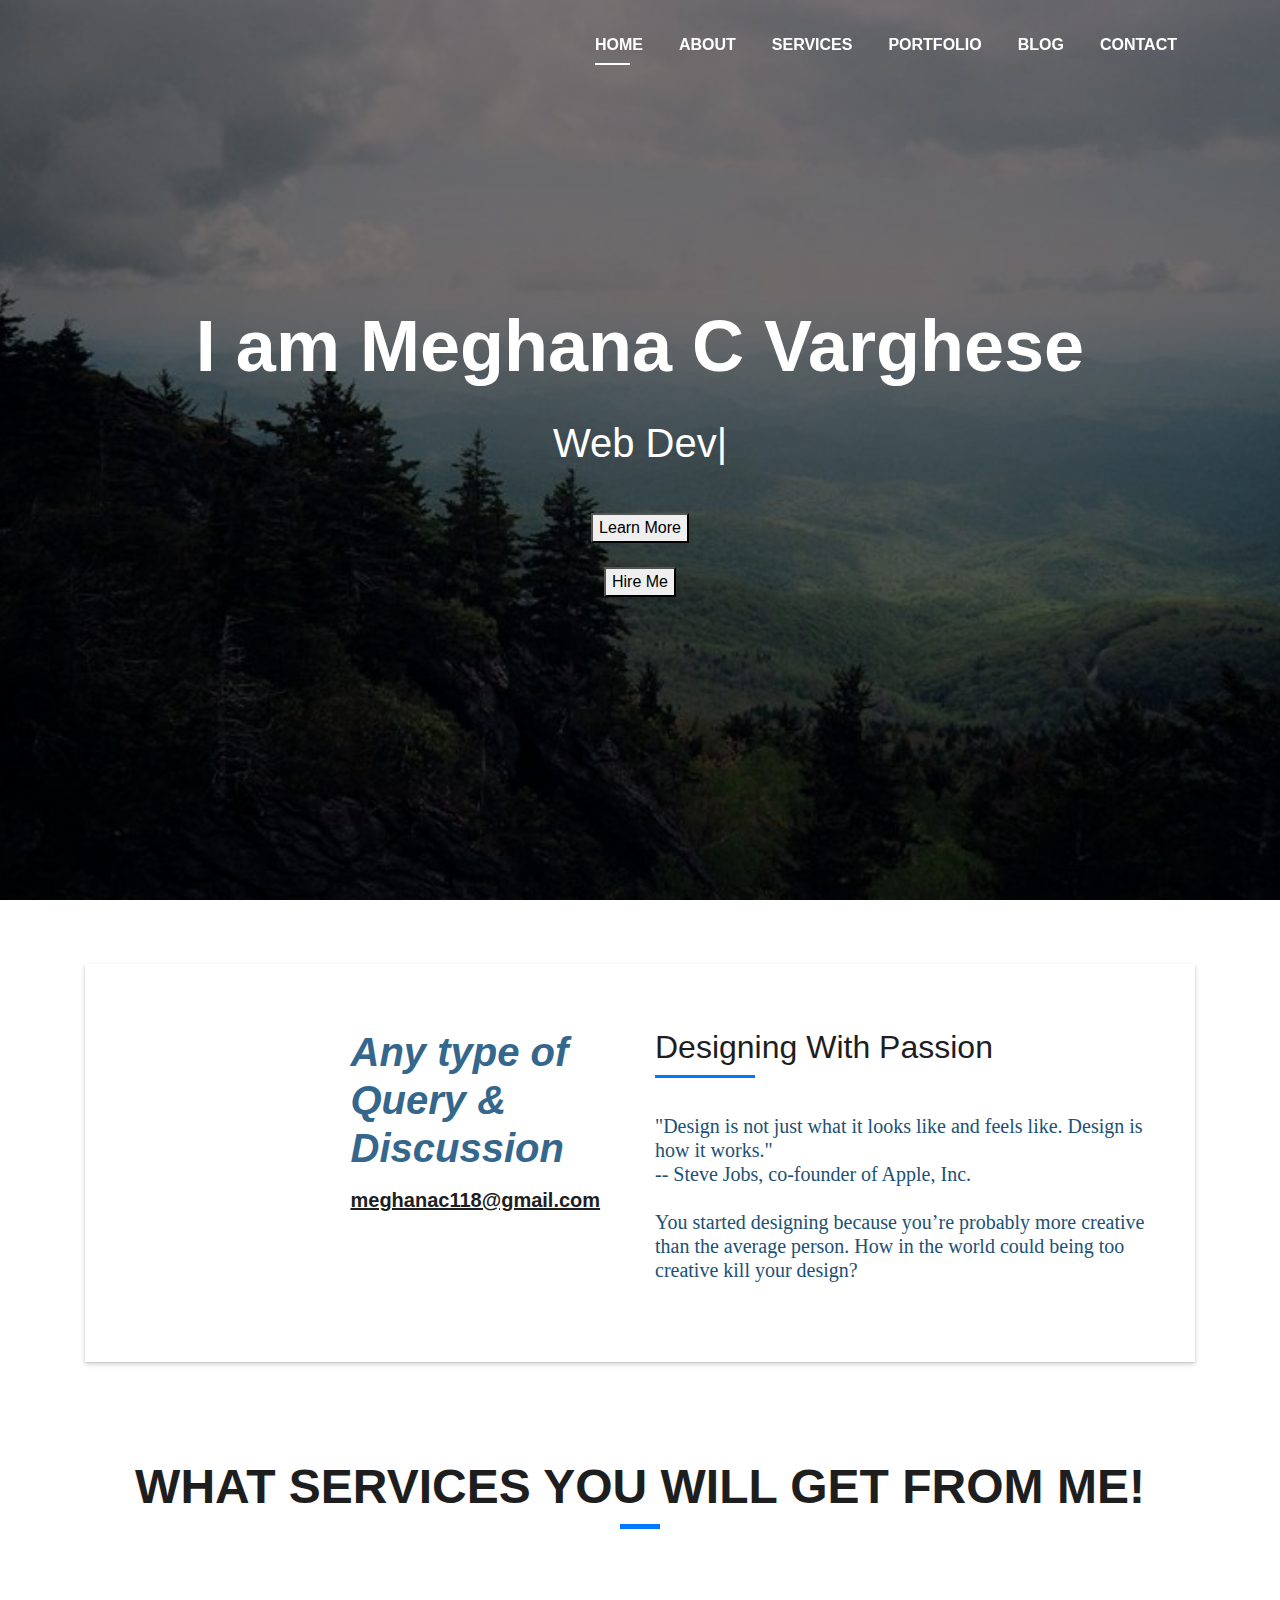
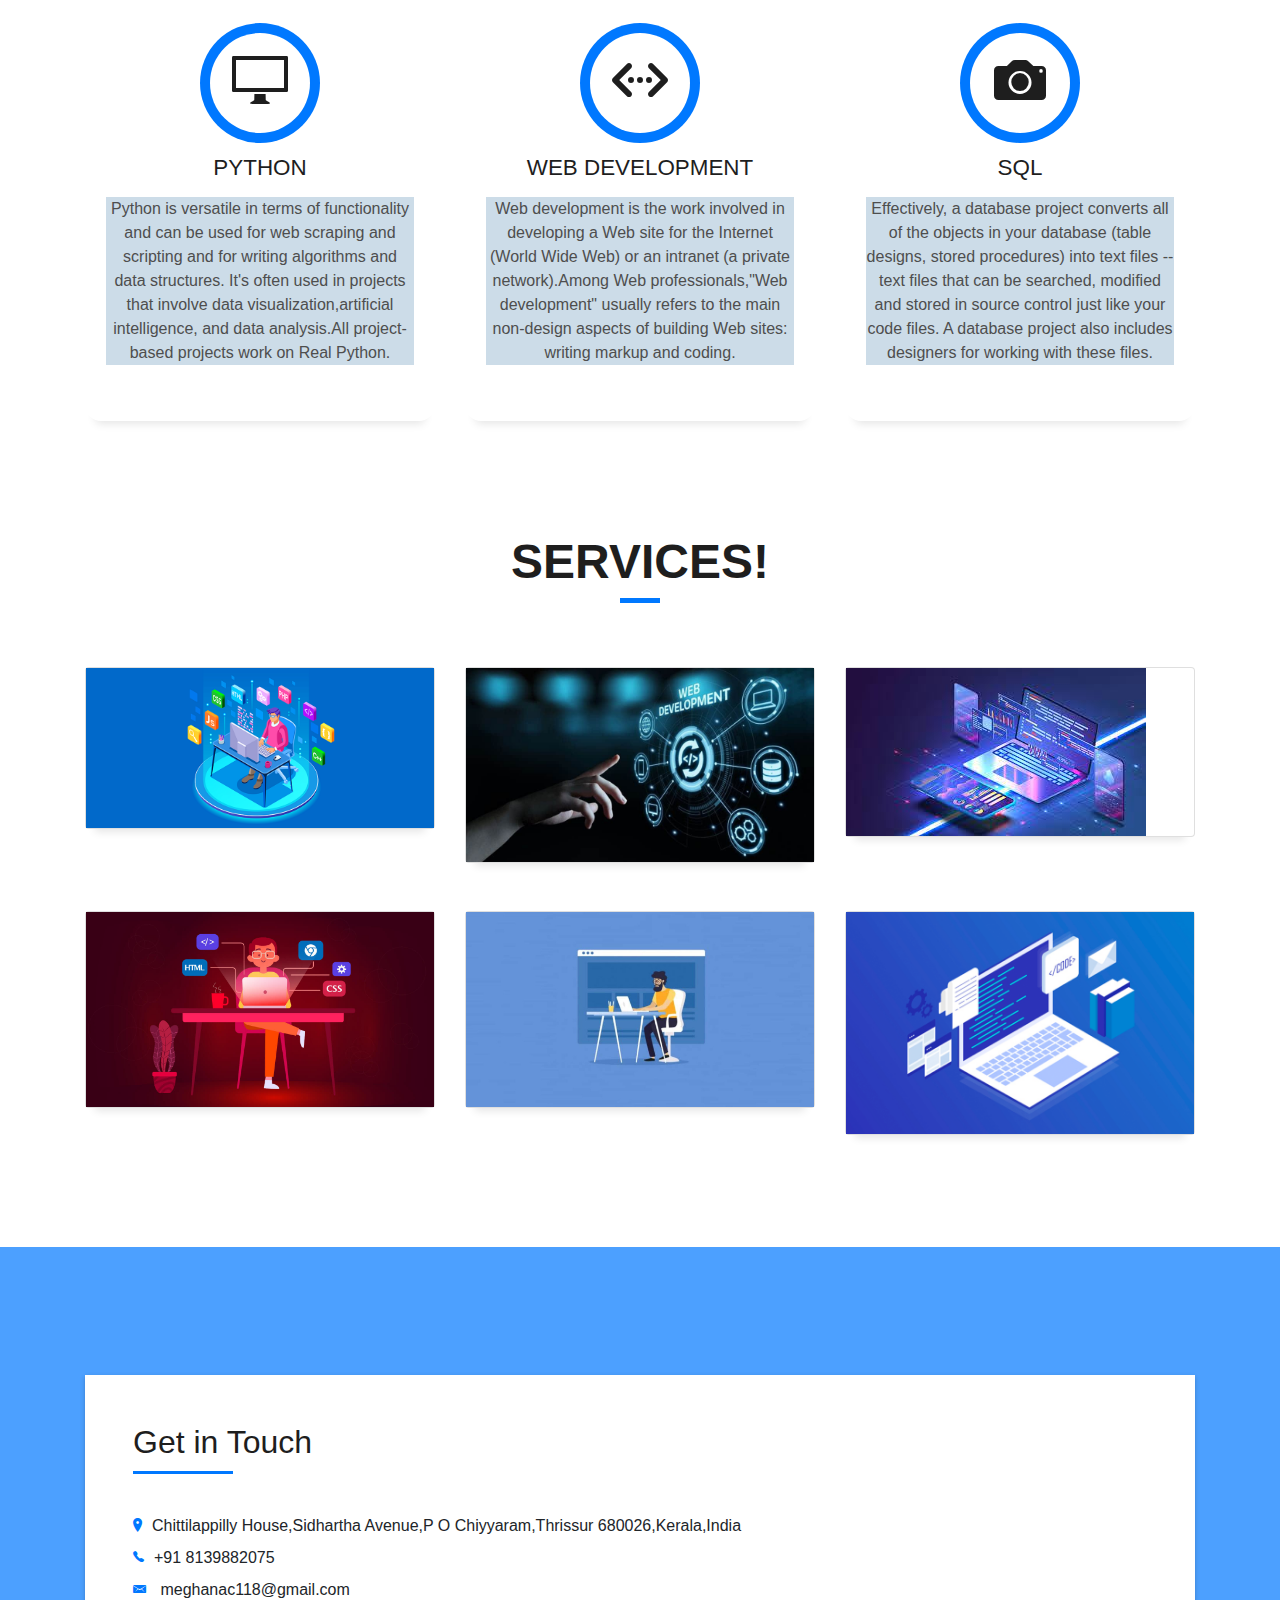
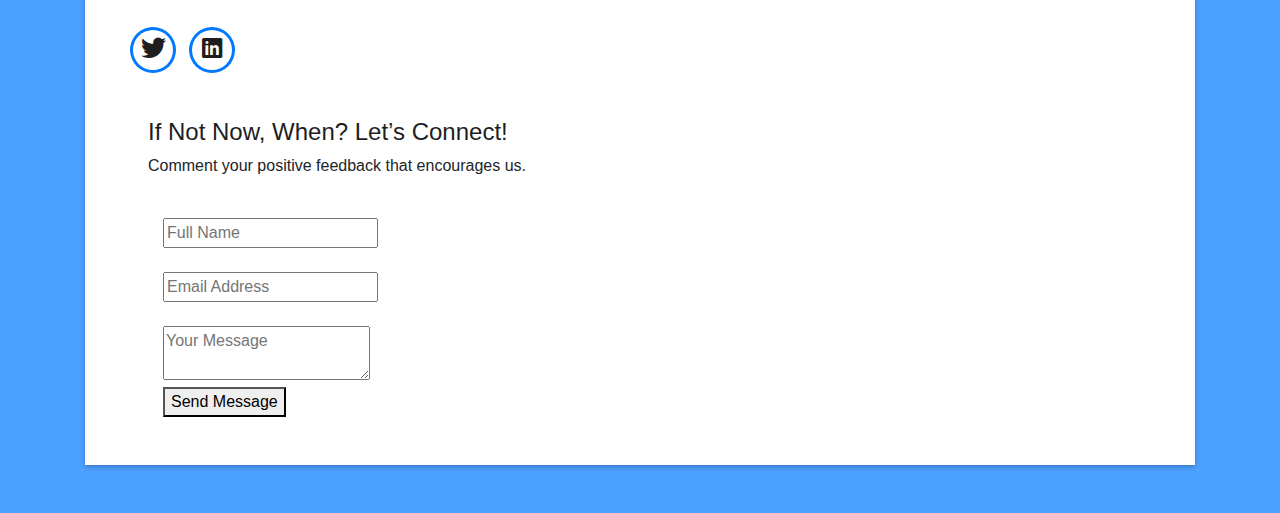
==== docs/index.html @ f92f8b4d "Add files via upload" ====
<!DOCTYPE html>
<html lang="en">

<head>
  <meta charset="utf-8">
  <meta content="width=device-width, initial-scale=1.0" name="viewport">
  <style>
  	.button {
  padding: 5px 5px;
  font-size: 5px;
  width:200px;
  text-align: center;
  cursor: pointer;
  outline: none;
  color: #3D4247 ;
  background-color: #B3B9B9;
  border: none;
  border-radius: 5px;
  box-shadow: 0 5px #999;
}
.button:hover {background-color: #E6ECF1;}

.button:active {
  background-color: #3e8e41;
  box-shadow: 0 4px #666;
  transform: translateY(4px);-->
}

</style>
  <title>Personal Blog</title>

  <meta content="" name="description">
  <meta content="" name="keywords">

  <!-- Favicons -->
  <link href="assets/img/favicon.png" rel="icon">
  <link href="assets/img/apple-touch-icon.png" rel="apple-touch-icon">

  <!-- Vendor CSS Files -->
  <link href="assets/vendor/bootstrap/css/bootstrap.min.css" rel="stylesheet">
  <link href="assets/vendor/font-awesome/css/font-awesome.min.css" rel="stylesheet">
  <link href="assets/vendor/ionicons/css/ionicons.min.css" rel="stylesheet">
  <link href="assets/vendor/owl.carousel/assets/owl.carousel.min.css" rel="stylesheet">
  <link href="assets/vendor/venobox/venobox.css" rel="stylesheet">

  <!-- Template Main CSS File -->
  <link href="assets/css/style.css" rel="stylesheet">

  
</head>

<body id="page-top">

  <!-- ======= Header/ Navbar ======= -->
  <nav class="navbar navbar-b navbar-trans navbar-expand-md fixed-top" id="mainNav">
    <div class="container">
      <a class="navbar-brand js-scroll" href="#page-top"></a>
      <button class="navbar-toggler collapsed" type="button" data-toggle="collapse" data-target="#navbarDefault" aria-controls="navbarDefault" aria-expanded="false" aria-label="Toggle navigation">
        <span></span>
        <span></span>
        <span></span>
      </button>
      <div class="navbar-collapse collapse justify-content-end" id="navbarDefault">
        <ul class="navbar-nav">
          <li class="nav-item">
            <a class="nav-link js-scroll active" href="index.html">Home</a>
          </li>
          <li class="nav-item">
            <a class="nav-link js-scroll" href="#about">About</a>
          </li>
          <li class="nav-item">
            <a class="nav-link js-scroll" href="services.html">Services</a>
          </li>
          <li class="nav-item">
            <a class="nav-link js-scroll" href="portfolio.html">Portfolio</a>
          </li>
          
          <li class="nav-item">
            <a class="nav-link js-scroll" href="blog.html">Blog</a>
          </li>
          <li class="nav-item">
            <a class="nav-link js-scroll" href="#contact">Contact</a>
          </li>
        </ul>
      </div>
    </div>
  </nav>

  <!-- ======= Intro Section ======= -->
  <div id="home" class="intro route bg-image" style="background-image: url(assets/img/pic.jpg); " >
    <div class="overlay-itro"></div>
    <div class="intro-content display-table">
      <div class="table-cell">
        <div class="container">
          <h3 class="intro-title mb-4">I am Meghana C Varghese</h3>
          <p class="intro-subtitle"><span class="text-slider-items">Web Developer</span><strong class="text-slider"></strong></p>
          
        </div>
        <div class="container">
      <div class="vertical-center">
       <br><button>Learn More</button>
       </div>
       <div class="vertical-center">
       <br><button>Hire Me</button>
       </div>
      </div>
      </div>
    </div>
  </div><!-- End Intro Section -->


  <main id="main">

    <!-- ======= About Section ======= -->
    <section id="about" class="about-mf sect-pt4 route">
      <div class="container">
        <div class="row">
          <div class="col-sm-12">
            <div class="box-shadow-full">
              <div class="row">
                <div class="col-md-6">
                  <div class="row">
                    <div class="col-sm-6 col-md-5">
                      <div class="about-img">
                        <img src="assets/img/certificates/image13.jpg" class="img-fluid rounded b-shadow-a" alt="">
                      </div>
                    </div>
                    <div class="col-sm-6 col-md-7">
                      <h1><b><p style="color:#35668C;font-style: italic;">Any type of Query & Discussion</p></b></h1>
                      <p><h5><b><u>meghanac118@gmail.com</b></h5></u></p>
                     
                    </div>
                  </div>
                
                </div>
                <div class="col-md-6">
                  <div class="about-me pt-4 pt-md-0">
                    <div class="title-box-2">
                      <h5 class="title-left">
                        Designing With Passion
                      </h5>
                    </div>
                   <h6><b><p style="font-family:Times New Roman ;font-size:20px ;color:#205075;" class="lead">
                      "Design is not just what it looks like and feels like. Design is how it works." <br>-- Steve Jobs, co-founder of Apple, Inc.<br><br>You started designing because you’re probably more creative than the average person. How in the world could being too creative kill your design?
                    </p></h6></b>
                    
                  </div>
                </div>
              </div>
            </div>
          </div>
        </div>
      </div>
    </section><!-- End About Section -->

    <!-- ======= Services Section ======= -->
    <section id="service" class="services-mf pt-5 route">
      <div class="container">
        <div class="row">
          <div class="col-sm-12">
            <div class="title-box text-center">
              <h4 class="title-a">
                What Services you will Get from me!
              </h4>
              
              <div class="line-mf"></div>
            </div>
          </div>
        </div>
        <div class="row">
          <div class="col-md-4">
            <div class="service-box">
              <div class="service-ico">
                <span class="ico-circle"><i class="ion-monitor"></i></span>
              </div>
               <div class="service-content">
                <h2 class="s-title">PYTHON</h2>
                <p style="background-color:#CCDCE8;" class="s-description text-center">
                  Python is versatile in terms of functionality and can be used for web scraping and scripting and for writing algorithms and data structures. It's often used in projects that involve data visualization,artificial intelligence, and data analysis.All project-based projects work on Real Python.
                </p>
                
              </div>
            </div>
          </div>
          <div class="col-md-4">
            <div class="service-box">
              <div class="service-ico">
                <span class="ico-circle"><i class="ion-code-working"></i></span>
              </div>
              <div class="service-content">
                <h2 class="s-title">Web Development</h2>
                <p style="background-color:#CCDCE8;"class="s-description text-center">
                  Web development is the work involved in developing a Web site for the Internet (World Wide Web) or an intranet (a private network).Among Web professionals,"Web development" usually refers to the main non-design aspects of building Web sites: writing markup and coding.
                </p>
              </div>
            </div>
          </div>
          <div class="col-md-4">
            <div class="service-box">
              <div class="service-ico">
                <span class="ico-circle"><i class="ion-camera"></i></span>
              </div>
              <div class="service-content">
                <h2 class="s-title">SQL</h2>
                <p style="background-color:#CCDCE8;"class="s-description text-center">
                  Effectively, a database project converts all of the objects in your database (table designs, stored procedures) into text files -- text files that can be searched, modified and stored in source control just like your code files. A database project also includes designers for working with these files.
                </p>
              </div>
            </div>
          </div>
         </div>


          </div>
        </div>
      </div>
    </section><!-- End Services Section -->

    <!-- ======= Blog Section ======= -->
    <section id="blog" class="blog-mf sect-pt4 route">
      <div class="container">
        <div class="row">
          <div class="col-sm-12">
            <div class="title-box text-center">
              <h3 class="title-a">
                Services!
              </h3>
             
              <div class="line-mf"></div>
            </div>
          </div>
        </div>
        <div class="row">
          <div class="col-md-4">
            <div class="card card-blog">
              <div class="card-img">
                <a href="assets/img/img1.png" target="_new"><img src="assets/img/img1.png" alt="" class="img-fluid"></a>
               </div>
              
            </div>
          </div>
          <div class="col-md-4">
            <div class="card card-blog">
              <div class="card-img">
                <a href="assets/img/image10.jpg" target="_new"><img src="assets/img/image10.jpg" alt="" class="img-fluid"></a>
              </div>
              
            
            </div>
          </div>
          <div class="col-md-4">
            <div class="card card-blog">
              <div class="card-img">
                <a href="assets/img/image3.jpg" target="_new"><img src="assets/img/image3.jpg" alt="" class="img-fluid"></a>
              </div>
              
 
            </div>
          </div>

              <div class="col-md-4">
            <div class="card card-blog">
              <div class="card-img">
                <a href="assets/img/image4.jpg" target="_new"><img src="assets/img/image4.jpg" alt="" class="img-fluid"></a>
              </div>
            </div>
          </div>

           <div class="col-md-4">
            <div class="card card-blog">
              <div class="card-img">
                <a href="assets/img/image5.jpg" target="_new"><img src="assets/img/image5.jpg" alt="" class="img-fluid"></a>
              </div>
            </div>
          </div>

          <div class="col-md-4">
            <div class="card card-blog">
              <div class="card-img">
                <a href="assets/img/img2.png" target="_new"><img src="assets/img/img2.png" alt="" class="img-fluid"></a>
              </div>
            </div>
          </div>


            </div>
          </div>
        </div>
      </div>
    </section><!-- End Blog Section -->

    <!-- ======= Contact Section ======= -->
    <section class="paralax-mf footer-paralax bg-image sect-mt4 route" style="background-image: url(assets/img/overlay-bg.jpg)">
      <div class="overlay-mf"></div>
      <div class="container">
        <div class="row">
          <div class="col-sm-12">
            <div class="contact-mf">
              <div id="contact" class="box-shadow-full">
                <div class="row">
                 
                  <div class="col-md-12">
                    <div class="title-box-2 pt-4 pt-md-0">
                      <h5 class="title-left">
                        Get in Touch
                      </h5>
                    </div>
                    <div class="more-info">
                     
                      <ul class="list-ico">
                        <li><span class="ion-ios-location"></span>Chittilappilly House,Sidhartha Avenue,P O Chiyyaram,Thrissur 680026,Kerala,India</li>
                        <li><span class="ion-ios-telephone"></span>+91 8139882075</li>
                        <li><span class="ion-email"></span> meghanac118@gmail.com</li>
                      </ul>

                       <div class="socials">
                      <ul>
                        
                        <li><a href="https://twitter.com/Meghanacvar" target="_new"><span class="ico-circle"><i class="ion-social-twitter"></i></span></a></li>
                        <li><a href="https://www.linkedin.com/in/meghana-c-varghese-13a364199?lipi=urn%3Ali%3Apage%3Ad_flagship3_profile_view_base_contact_details%3BUVaKOeapSFKsNcMOhGslKg%3D%3D" target="_new"><span class="ico-circle"><i class="ion-social-linkedin"></i></span></a></li>
                      </ul>
                    </div>
                      <section class="contact-info-area w-padding2" data-background="assets/img/gallery/section_bg04.jpg">
                      <div class="container">
                      <div class="row justify-content-between">
                      <div class="col-xl-5 col-lg-7">
                      <div class="contact-caption mb-50">
                      <br><h4>If Not Now, When? Let’s Connect!</h4>
                      <p>Comment your positive feedback that encourages us.</p>
                      <img src="assets/img/gallery/xsin.png.pagespeed.ic.4L7r6tiIs5.webp" alt="" data-pagespeed-url-hash="564202676" onload="pagespeed.CriticalImages.checkImageForCriticality(this);">
                      </div>
                      </div>
                      </div>
                    <div class="col-xl-6 col-lg-6">
                    <form action="#" class="contact-wrapper">
                    <input type="text" name="name" placeholder="Full Name"><br><br>
                    <input type="email" name="email" placeholder="Email Address"><br><br>
                    <textarea name="message" id="message" placeholder="Your Message"></textarea><br>
                    <button class="submit-btn2" type="submit">Send Message</button>
                    </form>
                    </div>
                    </div>
                    </div>
                    </section>
        

                    
                  </div>
                </div>
              </div>
            </div>
          </div>
        </div>
      </div>
    </section><!-- End Contact Section -->

  </main><!-- End #main -->

  
              

  <a href="#" class="back-to-top"><i class="fa fa-chevron-up"></i></a>
  <div id="preloader"></div>

  <!-- Vendor JS Files -->
  <script src="assets/vendor/jquery/jquery.min.js"></script>
  <script src="assets/vendor/bootstrap/js/bootstrap.bundle.min.js"></script>
  <script src="assets/vendor/jquery.easing/jquery.easing.min.js"></script>
  <script src="assets/vendor/php-email-form/validate.js"></script>
  <script src="assets/vendor/waypoints/jquery.waypoints.min.js"></script>
  <script src="assets/vendor/counterup/jquery.counterup.min.js"></script>
  <script src="assets/vendor/owl.carousel/owl.carousel.min.js"></script>
  <script src="assets/vendor/typed.js/typed.min.js"></script>
  <script src="assets/vendor/venobox/venobox.min.js"></script>

  <!-- Template Main JS File -->
  <script src="assets/js/main.js"></script>

</body>

</html>
---- docs/assets/vendor/venobox/venobox.css ----
/* ------ venobox.css --------*/
.vbox-overlay *, .vbox-overlay *:before, .vbox-overlay *:after{
    -webkit-backface-visibility: hidden;
    -webkit-box-sizing:border-box;
    -moz-box-sizing:border-box;
    box-sizing:border-box;
}
.vbox-overlay * { 
    -webkit-backface-visibility: visible;
    backface-visibility: visible;
}
.vbox-overlay{
    display: -webkit-flex;
    display: flex;
    -webkit-flex-direction: column;
    flex-direction: column;
    -webkit-justify-content: center;
    justify-content: center;
    -webkit-align-items: center;
    align-items: center;
    position: fixed;
    left: 0;
    top: 0;
    bottom: 0;
    right: 0;
    z-index: 999999;
}

/* ----- navigation ----- */
.vbox-title{
    width: 100%;
    height: 40px;
    float: left;
    text-align: center;
    line-height: 28px;
    font-size: 12px;
    padding: 6px 50px;
    overflow: hidden;
    position: fixed;
    display: none;
    left: 0;
    z-index: 89;
}
.vbox-close{
    cursor: pointer;
    position: fixed;
    top: -1px;
    right: 0;
    width: 50px;
    height: 40px;
    padding: 6px;
    display: block;
    background-position:10px center;
    overflow: hidden;
    font-size: 24px;
    line-height: 1;
    text-align: center;
    z-index: 99;
}
.vbox-left{
    cursor: pointer;
    position: fixed;
    left: 0;
    height: 40px;
    overflow: hidden;
    line-height: 28px;
    font-size: 12px;
    z-index: 99;
    display: flex;
    align-items:center;
}
.vbox-num{
    display: inline-block;
    margin: 6px 0 6px 15px;
}
/* ----- Social share ----- */
.vbox-share{
    line-height: 28px;
    font-size: 12px;
    overflow: hidden;
    position: fixed;
    left: 0;
    z-index: 98;
    display: flex;
    align-items:center;
    justify-content: center;
    width: 100%;
    text-align: center;
}
.vbox-share svg{
    max-height: 28px;
    width: 28px;
    z-index: 10;
    margin-left: 12px;
    margin-top: 6px;
    margin-bottom: 6px;
    vertical-align: middle;
}


/* ----- navigation ARROWS ----- */
.vbox-next, .vbox-prev{
    position: fixed;
    top: 50%;
    margin-top: -15px;
    overflow: hidden;
    cursor: pointer;
    display: block;
    width: 45px;
    height: 45px;
    z-index: 99;
}
.vbox-next span, .vbox-prev span{
    position: relative;
    width: 20px;
    height: 20px;
    border: 2px solid transparent;
    border-top-color: #B6B6B6;
    border-right-color: #B6B6B6;
    text-indent: -100px;
    position: absolute;
    top: 8px;
    display: block;
}
.vbox-prev{
    left: 15px;
}
.vbox-next{
    right: 15px;
}
.vbox-prev span{
    left: 10px;
    -ms-transform: rotate(-135deg);
    -webkit-transform: rotate(-135deg);
    transform: rotate(-135deg);
}
.vbox-next span{
    -ms-transform: rotate(45deg);
    -webkit-transform: rotate(45deg);
    transform: rotate(45deg);
    right: 10px;
}
/* ------- inline window ------ */
.vbox-inline{
    width: 420px;
    height: 315px;
    height: 70vh;
    padding: 10px;
    background: #fff;
    margin: 0 auto;
    overflow: auto;
    text-align: left;
}
/* ------- Video & iFrames window ------ */
.venoframe{
    max-width: 100%;
    width: 100%;
    border: none;
    width: 100%;
    height: 260px;
    height: 70vh;
}
.venoframe.vbvid{
    height: 260px;
}
@media (min-width: 768px) {
    .venoframe, .vbox-inline{
        width: 90%;
        height: 360px;
        height: 70vh;
    }
    .venoframe.vbvid{
        width: 640px;
        height: 360px;
    }
}
@media (min-width: 992px) {
    .venoframe, .vbox-inline{
        max-width: 1200px;
        width: 80%;
        height: 540px;
        height: 70vh;
    }
    .venoframe.vbvid{
        width: 960px;
        height: 540px;
    }
}
/* 
Please do NOT edit this part! 
or at least read this note: http://i.imgur.com/7C0ws9e.gif
*/
.vbox-open{
    overflow: hidden;
}
.vbox-container{
    position: absolute;
    left: 0;
    right: 0;
    top: 0;
    bottom: 0;
    overflow-x: hidden;
    overflow-y: scroll;
    overflow-scrolling: touch;
    -webkit-overflow-scrolling: touch;
    z-index: 20;
    max-height: 100%;

}

.vbox-content{
    text-align: center;
    float: left;
    width: 100%;
    position: relative;
    overflow: hidden;
    padding: 20px 4%;
}
.vbox-container img{
    max-width: 100%;
    height: auto;
}
.vbox-figlio{
    box-shadow: 0 0 12px rgba(0,0,0,0.19), 0 6px 6px rgba(0,0,0,0.23);
    max-width: 100%;
    text-align: initial;
}
img.vbox-figlio{
    -webkit-user-select: none;
-khtml-user-select: none;
-moz-user-select: none;
-o-user-select: none;
user-select: none;
}
.vbox-content.swipe-left{
    margin-left: -200px !important;
}
.vbox-content.swipe-right{
    margin-left: 200px !important;
}
.vbox-animated{
    webkit-transition: margin 300ms ease-out;
    transition: margin 300ms ease-out;
}

/* ---------- preloader ----------
 * SPINKIT 
 * http://tobiasahlin.com/spinkit/
-------------------------------- */
.sk-double-bounce,.sk-rotating-plane{width:40px;height:40px;margin:40px auto}.sk-rotating-plane{background-color:#333;-webkit-animation:sk-rotatePlane 1.2s infinite ease-in-out;animation:sk-rotatePlane 1.2s infinite ease-in-out}@-webkit-keyframes sk-rotatePlane{0%{-webkit-transform:perspective(120px) rotateX(0) rotateY(0);transform:perspective(120px) rotateX(0) rotateY(0)}50%{-webkit-transform:perspective(120px) rotateX(-180.1deg) rotateY(0);transform:perspective(120px) rotateX(-180.1deg) rotateY(0)}100%{-webkit-transform:perspective(120px) rotateX(-180deg) rotateY(-179.9deg);transform:perspective(120px) rotateX(-180deg) rotateY(-179.9deg)}}@keyframes sk-rotatePlane{0%{-webkit-transform:perspective(120px) rotateX(0) rotateY(0);transform:perspective(120px) rotateX(0) rotateY(0)}50%{-webkit-transform:perspective(120px) rotateX(-180.1deg) rotateY(0);transform:perspective(120px) rotateX(-180.1deg) rotateY(0)}100%{-webkit-transform:perspective(120px) rotateX(-180deg) rotateY(-179.9deg);transform:perspective(120px) rotateX(-180deg) rotateY(-179.9deg)}}.sk-double-bounce{position:relative}.sk-double-bounce .sk-child{width:100%;height:100%;border-radius:50%;background-color:#333;opacity:.6;position:absolute;top:0;left:0;-webkit-animation:sk-doubleBounce 2s infinite ease-in-out;animation:sk-doubleBounce 2s infinite ease-in-out}.sk-chasing-dots .sk-child,.sk-spinner-pulse,.sk-three-bounce .sk-child{background-color:#333;border-radius:100%}.sk-double-bounce .sk-double-bounce2{-webkit-animation-delay:-1s;animation-delay:-1s}@-webkit-keyframes sk-doubleBounce{0%,100%{-webkit-transform:scale(0);transform:scale(0)}50%{-webkit-transform:scale(1);transform:scale(1)}}@keyframes sk-doubleBounce{0%,100%{-webkit-transform:scale(0);transform:scale(0)}50%{-webkit-transform:scale(1);transform:scale(1)}}.sk-wave{margin:40px auto;width:50px;height:40px;text-align:center;font-size:10px}.sk-wave .sk-rect{background-color:#333;height:100%;width:6px;display:inline-block;-webkit-animation:sk-waveStretchDelay 1.2s infinite ease-in-out;animation:sk-waveStretchDelay 1.2s infinite ease-in-out}.sk-wave .sk-rect1{-webkit-animation-delay:-1.2s;animation-delay:-1.2s}.sk-wave .sk-rect2{-webkit-animation-delay:-1.1s;animation-delay:-1.1s}.sk-wave .sk-rect3{-webkit-animation-delay:-1s;animation-delay:-1s}.sk-wave .sk-rect4{-webkit-animation-delay:-.9s;animation-delay:-.9s}.sk-wave .sk-rect5{-webkit-animation-delay:-.8s;animation-delay:-.8s}@-webkit-keyframes sk-waveStretchDelay{0%,100%,40%{-webkit-transform:scaleY(.4);transform:scaleY(.4)}20%{-webkit-transform:scaleY(1);transform:scaleY(1)}}@keyframes sk-waveStretchDelay{0%,100%,40%{-webkit-transform:scaleY(.4);transform:scaleY(.4)}20%{-webkit-transform:scaleY(1);transform:scaleY(1)}}.sk-wandering-cubes{margin:40px auto;width:40px;height:40px;position:relative}.sk-wandering-cubes .sk-cube{background-color:#333;width:10px;height:10px;position:absolute;top:0;left:0;-webkit-animation:sk-wanderingCube 1.8s ease-in-out -1.8s infinite both;animation:sk-wanderingCube 1.8s ease-in-out -1.8s infinite both}.sk-chasing-dots,.sk-spinner-pulse{width:40px;height:40px;margin:40px auto}.sk-wandering-cubes .sk-cube2{-webkit-animation-delay:-.9s;animation-delay:-.9s}@-webkit-keyframes sk-wanderingCube{0%{-webkit-transform:rotate(0);transform:rotate(0)}25%{-webkit-transform:translateX(30px) rotate(-90deg) scale(.5);transform:translateX(30px) rotate(-90deg) scale(.5)}50%{-webkit-transform:translateX(30px) translateY(30px) rotate(-179deg);transform:translateX(30px) translateY(30px) rotate(-179deg)}50.1%{-webkit-transform:translateX(30px) translateY(30px) rotate(-180deg);transform:translateX(30px) translateY(30px) rotate(-180deg)}75%{-webkit-transform:translateX(0) translateY(30px) rotate(-270deg) scale(.5);transform:translateX(0) translateY(30px) rotate(-270deg) scale(.5)}100%{-webkit-transform:rotate(-360deg);transform:rotate(-360deg)}}@keyframes sk-wanderingCube{0%{-webkit-transform:rotate(0);transform:rotate(0)}25%{-webkit-transform:translateX(30px) rotate(-90deg) scale(.5);transform:translateX(30px) rotate(-90deg) scale(.5)}50%{-webkit-transform:translateX(30px) translateY(30px) rotate(-179deg);transform:translateX(30px) translateY(30px) rotate(-179deg)}50.1%{-webkit-transform:translateX(30px) translateY(30px) rotate(-180deg);transform:translateX(30px) translateY(30px) rotate(-180deg)}75%{-webkit-transform:translateX(0) translateY(30px) rotate(-270deg) scale(.5);transform:translateX(0) translateY(30px) rotate(-270deg) scale(.5)}100%{-webkit-transform:rotate(-360deg);transform:rotate(-360deg)}}.sk-spinner-pulse{-webkit-animation:sk-pulseScaleOut 1s infinite ease-in-out;animation:sk-pulseScaleOut 1s infinite ease-in-out}@-webkit-keyframes sk-pulseScaleOut{0%{-webkit-transform:scale(0);transform:scale(0)}100%{-webkit-transform:scale(1);transform:scale(1);opacity:0}}@keyframes sk-pulseScaleOut{0%{-webkit-transform:scale(0);transform:scale(0)}100%{-webkit-transform:scale(1);transform:scale(1);opacity:0}}.sk-chasing-dots{position:relative;text-align:center;-webkit-animation:sk-chasingDotsRotate 2s infinite linear;animation:sk-chasingDotsRotate 2s infinite linear}.sk-chasing-dots .sk-child{width:60%;height:60%;display:inline-block;position:absolute;top:0;-webkit-animation:sk-chasingDotsBounce 2s infinite ease-in-out;animation:sk-chasingDotsBounce 2s infinite ease-in-out}.sk-chasing-dots .sk-dot2{top:auto;bottom:0;-webkit-animation-delay:-1s;animation-delay:-1s}@-webkit-keyframes sk-chasingDotsRotate{100%{-webkit-transform:rotate(360deg);transform:rotate(360deg)}}@keyframes sk-chasingDotsRotate{100%{-webkit-transform:rotate(360deg);transform:rotate(360deg)}}@-webkit-keyframes sk-chasingDotsBounce{0%,100%{-webkit-transform:scale(0);transform:scale(0)}50%{-webkit-transform:scale(1);transform:scale(1)}}@keyframes sk-chasingDotsBounce{0%,100%{-webkit-transform:scale(0);transform:scale(0)}50%{-webkit-transform:scale(1);transform:scale(1)}}.sk-three-bounce{margin:40px auto;width:80px;text-align:center}.sk-three-bounce .sk-child{width:20px;height:20px;display:inline-block;-webkit-animation:sk-three-bounce 1.4s ease-in-out 0s infinite both;animation:sk-three-bounce 1.4s ease-in-out 0s infinite both}.sk-circle .sk-child:before,.sk-fading-circle .sk-circle:before{display:block;border-radius:100%;content:'';background-color:#333}.sk-three-bounce .sk-bounce1{-webkit-animation-delay:-.32s;animation-delay:-.32s}.sk-three-bounce .sk-bounce2{-webkit-animation-delay:-.16s;animation-delay:-.16s}@-webkit-keyframes sk-three-bounce{0%,100%,80%{-webkit-transform:scale(0);transform:scale(0)}40%{-webkit-transform:scale(1);transform:scale(1)}}@keyframes sk-three-bounce{0%,100%,80%{-webkit-transform:scale(0);transform:scale(0)}40%{-webkit-transform:scale(1);transform:scale(1)}}.sk-circle{margin:40px auto;width:40px;height:40px;position:relative}.sk-circle .sk-child{width:100%;height:100%;position:absolute;left:0;top:0}.sk-circle .sk-child:before{margin:0 auto;width:15%;height:15%;-webkit-animation:sk-circleBounceDelay 1.2s infinite ease-in-out both;animation:sk-circleBounceDelay 1.2s infinite ease-in-out both}.sk-circle .sk-circle2{-webkit-transform:rotate(30deg);-ms-transform:rotate(30deg);transform:rotate(30deg)}.sk-circle .sk-circle3{-webkit-transform:rotate(60deg);-ms-transform:rotate(60deg);transform:rotate(60deg)}.sk-circle .sk-circle4{-webkit-transform:rotate(90deg);-ms-transform:rotate(90deg);transform:rotate(90deg)}.sk-circle .sk-circle5{-webkit-transform:rotate(120deg);-ms-transform:rotate(120deg);transform:rotate(120deg)}.sk-circle .sk-circle6{-webkit-transform:rotate(150deg);-ms-transform:rotate(150deg);transform:rotate(150deg)}.sk-circle .sk-circle7{-webkit-transform:rotate(180deg);-ms-transform:rotate(180deg);transform:rotate(180deg)}.sk-circle .sk-circle8{-webkit-transform:rotate(210deg);-ms-transform:rotate(210deg);transform:rotate(210deg)}.sk-circle .sk-circle9{-webkit-transform:rotate(240deg);-ms-transform:rotate(240deg);transform:rotate(240deg)}.sk-circle .sk-circle10{-webkit-transform:rotate(270deg);-ms-transform:rotate(270deg);transform:rotate(270deg)}.sk-circle .sk-circle11{-webkit-transform:rotate(300deg);-ms-transform:rotate(300deg);transform:rotate(300deg)}.sk-circle .sk-circle12{-webkit-transform:rotate(330deg);-ms-transform:rotate(330deg);transform:rotate(330deg)}.sk-circle .sk-circle2:before{-webkit-animation-delay:-1.1s;animation-delay:-1.1s}.sk-circle .sk-circle3:before{-webkit-animation-delay:-1s;animation-delay:-1s}.sk-circle .sk-circle4:before{-webkit-animation-delay:-.9s;animation-delay:-.9s}.sk-circle .sk-circle5:before{-webkit-animation-delay:-.8s;animation-delay:-.8s}.sk-circle .sk-circle6:before{-webkit-animation-delay:-.7s;animation-delay:-.7s}.sk-circle .sk-circle7:before{-webkit-animation-delay:-.6s;animation-delay:-.6s}.sk-circle .sk-circle8:before{-webkit-animation-delay:-.5s;animation-delay:-.5s}.sk-circle .sk-circle9:before{-webkit-animation-delay:-.4s;animation-delay:-.4s}.sk-circle .sk-circle10:before{-webkit-animation-delay:-.3s;animation-delay:-.3s}.sk-circle .sk-circle11:before{-webkit-animation-delay:-.2s;animation-delay:-.2s}.sk-circle .sk-circle12:before{-webkit-animation-delay:-.1s;animation-delay:-.1s}@-webkit-keyframes sk-circleBounceDelay{0%,100%,80%{-webkit-transform:scale(0);transform:scale(0)}40%{-webkit-transform:scale(1);transform:scale(1)}}@keyframes sk-circleBounceDelay{0%,100%,80%{-webkit-transform:scale(0);transform:scale(0)}40%{-webkit-transform:scale(1);transform:scale(1)}}.sk-cube-grid{width:40px;height:40px;margin:40px auto}.sk-cube-grid .sk-cube{width:33.33%;height:33.33%;background-color:#333;float:left;-webkit-animation:sk-cubeGridScaleDelay 1.3s infinite ease-in-out;animation:sk-cubeGridScaleDelay 1.3s infinite ease-in-out}.sk-cube-grid .sk-cube1{-webkit-animation-delay:.2s;animation-delay:.2s}.sk-cube-grid .sk-cube2{-webkit-animation-delay:.3s;animation-delay:.3s}.sk-cube-grid .sk-cube3{-webkit-animation-delay:.4s;animation-delay:.4s}.sk-cube-grid .sk-cube4{-webkit-animation-delay:.1s;animation-delay:.1s}.sk-cube-grid .sk-cube5{-webkit-animation-delay:.2s;animation-delay:.2s}.sk-cube-grid .sk-cube6{-webkit-animation-delay:.3s;animation-delay:.3s}.sk-cube-grid .sk-cube7{-webkit-animation-delay:0ms;animation-delay:0ms}.sk-cube-grid .sk-cube8{-webkit-animation-delay:.1s;animation-delay:.1s}.sk-cube-grid .sk-cube9{-webkit-animation-delay:.2s;animation-delay:.2s}@-webkit-keyframes sk-cubeGridScaleDelay{0%,100%,70%{-webkit-transform:scale3D(1,1,1);transform:scale3D(1,1,1)}35%{-webkit-transform:scale3D(0,0,1);transform:scale3D(0,0,1)}}@keyframes sk-cubeGridScaleDelay{0%,100%,70%{-webkit-transform:scale3D(1,1,1);transform:scale3D(1,1,1)}35%{-webkit-transform:scale3D(0,0,1);transform:scale3D(0,0,1)}}.sk-fading-circle{margin:40px auto;width:40px;height:40px;position:relative}.sk-fading-circle .sk-circle{width:100%;height:100%;position:absolute;left:0;top:0}.sk-fading-circle .sk-circle:before{margin:0 auto;width:15%;height:15%;-webkit-animation:sk-circleFadeDelay 1.2s infinite ease-in-out both;animation:sk-circleFadeDelay 1.2s infinite ease-in-out both}.sk-fading-circle .sk-circle2{-webkit-transform:rotate(30deg);-ms-transform:rotate(30deg);transform:rotate(30deg)}.sk-fading-circle .sk-circle3{-webkit-transform:rotate(60deg);-ms-transform:rotate(60deg);transform:rotate(60deg)}.sk-fading-circle .sk-circle4{-webkit-transform:rotate(90deg);-ms-transform:rotate(90deg);transform:rotate(90deg)}.sk-fading-circle .sk-circle5{-webkit-transform:rotate(120deg);-ms-transform:rotate(120deg);transform:rotate(120deg)}.sk-fading-circle .sk-circle6{-webkit-transform:rotate(150deg);-ms-transform:rotate(150deg);transform:rotate(150deg)}.sk-fading-circle .sk-circle7{-webkit-transform:rotate(180deg);-ms-transform:rotate(180deg);transform:rotate(180deg)}.sk-fading-circle .sk-circle8{-webkit-transform:rotate(210deg);-ms-transform:rotate(210deg);transform:rotate(210deg)}.sk-fading-circle .sk-circle9{-webkit-transform:rotate(240deg);-ms-transform:rotate(240deg);transform:rotate(240deg)}.sk-fading-circle .sk-circle10{-webkit-transform:rotate(270deg);-ms-transform:rotate(270deg);transform:rotate(270deg)}.sk-fading-circle .sk-circle11{-webkit-transform:rotate(300deg);-ms-transform:rotate(300deg);transform:rotate(300deg)}.sk-fading-circle .sk-circle12{-webkit-transform:rotate(330deg);-ms-transform:rotate(330deg);transform:rotate(330deg)}.sk-fading-circle .sk-circle2:before{-webkit-animation-delay:-1.1s;animation-delay:-1.1s}.sk-fading-circle .sk-circle3:before{-webkit-animation-delay:-1s;animation-delay:-1s}.sk-fading-circle .sk-circle4:before{-webkit-animation-delay:-.9s;animation-delay:-.9s}.sk-fading-circle .sk-circle5:before{-webkit-animation-delay:-.8s;animation-delay:-.8s}.sk-fading-circle .sk-circle6:before{-webkit-animation-delay:-.7s;animation-delay:-.7s}.sk-fading-circle .sk-circle7:before{-webkit-animation-delay:-.6s;animation-delay:-.6s}.sk-fading-circle .sk-circle8:before{-webkit-animation-delay:-.5s;animation-delay:-.5s}.sk-fading-circle .sk-circle9:before{-webkit-animation-delay:-.4s;animation-delay:-.4s}.sk-fading-circle .sk-circle10:before{-webkit-animation-delay:-.3s;animation-delay:-.3s}.sk-fading-circle .sk-circle11:before{-webkit-animation-delay:-.2s;animation-delay:-.2s}.sk-fading-circle .sk-circle12:before{-webkit-animation-delay:-.1s;animation-delay:-.1s}@-webkit-keyframes sk-circleFadeDelay{0%,100%,39%{opacity:0}40%{opacity:1}}@keyframes sk-circleFadeDelay{0%,100%,39%{opacity:0}40%{opacity:1}}.sk-folding-cube{margin:40px auto;width:40px;height:40px;position:relative;-webkit-transform:rotateZ(45deg);transform:rotateZ(45deg)}.sk-folding-cube .sk-cube{float:left;width:50%;height:50%;position:relative;-webkit-transform:scale(1.1);-ms-transform:scale(1.1);transform:scale(1.1)}.sk-folding-cube .sk-cube:before{content:'';position:absolute;top:0;left:0;width:100%;height:100%;background-color:#333;-webkit-animation:sk-foldCubeAngle 2.4s infinite linear both;animation:sk-foldCubeAngle 2.4s infinite linear both;-webkit-transform-origin:100% 100%;-ms-transform-origin:100% 100%;transform-origin:100% 100%}.sk-folding-cube .sk-cube2{-webkit-transform:scale(1.1) rotateZ(90deg);transform:scale(1.1) rotateZ(90deg)}.sk-folding-cube .sk-cube3{-webkit-transform:scale(1.1) rotateZ(180deg);transform:scale(1.1) rotateZ(180deg)}.sk-folding-cube .sk-cube4{-webkit-transform:scale(1.1) rotateZ(270deg);transform:scale(1.1) rotateZ(270deg)}.sk-folding-cube .sk-cube2:before{-webkit-animation-delay:.3s;animation-delay:.3s}.sk-folding-cube .sk-cube3:before{-webkit-animation-delay:.6s;animation-delay:.6s}.sk-folding-cube .sk-cube4:before{-webkit-animation-delay:.9s;animation-delay:.9s}@-webkit-keyframes sk-foldCubeAngle{0%,10%{-webkit-transform:perspective(140px) rotateX(-180deg);transform:perspective(140px) rotateX(-180deg);opacity:0}25%,75%{-webkit-transform:perspective(140px) rotateX(0);transform:perspective(140px) rotateX(0);opacity:1}100%,90%{-webkit-transform:perspective(140px) rotateY(180deg);transform:perspective(140px) rotateY(180deg);opacity:0}}@keyframes sk-foldCubeAngle{0%,10%{-webkit-transform:perspective(140px) rotateX(-180deg);transform:perspective(140px) rotateX(-180deg);opacity:0}25%,75%{-webkit-transform:perspective(140px) rotateX(0);transform:perspective(140px) rotateX(0);opacity:1}100%,90%{-webkit-transform:perspective(140px) rotateY(180deg);transform:perspective(140px) rotateY(180deg);opacity:0}}
---- docs/assets/css/style.css ----
# General
--------------------------------------------------------------*/
body {
  background-color: #f5f5f5;
  color: #4e4e4e;
}

h1,
h2,
h3,
h4,
h5,
h6 {
  color: #1e1e1e;
}

a {
  color: #1e1e1e;
  transition: all 0.5s ease-in-out;
}

a:hover {
  color: #0078ff;
  text-decoration: none;
  transition: all 0.5s ease-in-out;
}

.p-r {
  position: relative;
}

.color-a {
  color: #0078ff;
}

.color-d {
  color: #f5f5f5;
}

.color-text-a {
  color: #4e4e4e;
}

.box-shadow, .paralax-mf, .service-box, .work-box, .card-blog {
  box-shadow: 0 13px 8px -10px rgba(0, 0, 0, 0.1);
}

.box-shadow-a, .button:hover {
  box-shadow: 0 0 0 4px #cde1f8;
}

.display-5 {
  font-size: 2.5rem;
  font-weight: 300;
  line-height: 1.1;
}

.display-6 {
  font-size: 2rem;
  font-weight: 300;
  line-height: 1.1;
}

.avatar {
  width: 32px;
  height: 32px;
  margin-right: 4px;
  overflow: hidden;
}

.bg-image {
  background-repeat: no-repeat;
  background-attachment: fixed;
  background-size: cover;
  background-position: center center;
}

@media (max-width: 1024px) {
  .bg-image {
    background-attachment: scroll;
  }
}

.overlay-mf {
  background-color: #0078ff;
}

.overlay-mf {
  position: absolute;
  top: 0;
  left: 0px;
  padding: 0;
  height: 100%;
  width: 100%;
  opacity: .7;
}

.paralax-mf {
  position: relative;
  padding: 8rem 0;
}

.display-table {
  width: 100%;
  height: 100%;
  display: table;
}

.table-cell {
  display: table-cell;
  vertical-align: middle;
}

/*--/ Sections /--*/
.sect-4 {
  padding: 4rem 0;
}

.sect-pt4 {
  padding-top: 4rem;
}

.sect-mt4 {
  margin-top: 4rem;
}

/*--/ Title s /--*/
.title-s {
  font-weight: 600;
  color: #1e1e1e;
  font-size: 1.1rem;
}

/*--/ Title A /--*/
.title-box {
  margin-bottom: 4rem;
}

.title-a {
  font-size: 3rem;
  font-weight: bold;
  text-transform: uppercase;
}

.subtitle-a {
  color: #4e4e4e;
}

.line-mf {
  width: 40px;
  height: 5px;
  background-color: #0078ff;
  margin: 0 auto;
}

/*--/ Title Left /--*/
.title-box-2 {
  margin-bottom: 3rem;
}

.title-left {
  font-size: 2rem;
  position: relative;
}

.title-left:before {
  content: '';
  position: absolute;
  height: 3px;
  background-color: #0078ff;
  width: 100px;
  bottom: -12px;
}

/*------/ Box /------*/
.box-pl2 {
  padding-left: 2rem;
}

.box-shadow-full {
  padding: 3rem 1.25rem;
  position: relative;
  background-color: #fff;
  margin-bottom: 3rem;
  z-index: 2;
  box-shadow: 0 1px 1px 0 rgba(0, 0, 0, 0.06), 0 2px 5px 0 rgba(0, 0, 0, 0.2);
}

@media (min-width: 768px) {
  .box-shadow-full {
    padding: 3rem;
  }
}

/*------/ Socials /------*/
.socials {
  padding: 1.5rem 0;
}

.socials ul li {
  display: inline-block;
}

.socials .ico-circle {
  height: 40px;
  width: 40px;
  font-size: 1.7rem;
  border-radius: 50%;
  line-height: 1.4;
  margin: 0 15px 0 0;
  box-shadow: 0 0 0 3px #0078ff;
  transition: all 500ms ease;
}

.socials .ico-circle:hover {
  background-color: #0078ff;
  color: #fff;
  box-shadow: 0 0 0 3px #cde1f8;
  transition: all 500ms ease;
}

/*------/ Ul resect /------*/
.ul-resect, .socials ul, .list-ico, .blog-wrapper .post-meta ul, .box-comments .list-comments, .widget-sidebar .list-sidebar, .widget-tags ul {
  list-style: none;
  padding-left: 0;
  margin-bottom: 0;
}

.list-ico {
  line-height: 2;
}

.list-ico span {
  color: #0078ff;
  margin-right: 10px;
}

/*------/ Ico Circle /------*/
.ico-circle {
  height: 100px;
  width: 100px;
  font-size: 2rem;
  border-radius: 50%;
  line-height: 1.55;
  margin: 0 auto;
  text-align: center;
  box-shadow: 0 0 0 10px #0078ff;
  display: block;
}

/*------/ Owl Carousel /------*/
.owl-theme .owl-dots {
  text-align: center;
  margin-top: 18px;
}

.owl-theme .owl-dots .owl-dot {
  display: inline-block;
}

.owl-theme .owl-dots .owl-dot span {
  width: 18px;
  height: 7px;
  margin: 5px 5px;
  background: #cde1f8;
  border: 0px solid #cde1f8;
  display: block;
  transition: all 0.6s ease-in-out;
  cursor: pointer;
}

.owl-theme .owl-dots .owl-dot:hover span {
  background-color: #cde1f8;
}

.owl-theme .owl-dots .owl-dot.active span {
  background-color: #1B1B1B;
  width: 25px;
}

/*--/ Scrolltop s /--*/
.scrolltop-mf {
  position: relative;
  display: none;
}

.scrolltop-mf span {
  z-index: 999;
  position: fixed;
  width: 42px;
  height: 42px;
  background-color: #0078ff;
  opacity: .7;
  font-size: 1.6rem;
  line-height: 1.5;
  text-align: center;
  color: #fff;
  top: auto;
  left: auto;
  right: 30px;
  bottom: 50px;
  cursor: pointer;
  border-radius: 50%;
}

/*------/ Back to top button /------*/
.back-to-top {
  position: fixed;
  display: none;
  background: #0078ff;
  color: #fff;
  width: 44px;
  height: 44px;
  text-align: center;
  line-height: 1;
  font-size: 16px;
  border-radius: 50%;
  right: 15px;
  bottom: 15px;
  transition: background 0.5s;
  z-index: 11;
}

.back-to-top i {
  padding-top: 12px;
  color: #fff;
}

@media (max-width: 768px) {
  .back-to-top {
    bottom: 15px;
  }
}

/*------/ Prelaoder /------*/
#preloader {
  position: fixed;
  top: 0;
  left: 0;
  right: 0;
  bottom: 0;
  z-index: 9999;
  overflow: hidden;
  background: #fff;
}

#preloader:before {
  content: "";
  position: fixed;
  top: calc(50% - 30px);
  left: calc(50% - 30px);
  border: 6px solid #f2f2f2;
  border-top: 6px solid #0078ff;
  border-radius: 50%;
  width: 60px;
  height: 60px;
  -webkit-animation: animate-preloader 1s linear infinite;
  animation: animate-preloader 1s linear infinite;
}

@-webkit-keyframes animate-preloader {
  0% {
    transform: rotate(0deg);
  }
  100% {
    transform: rotate(360deg);
  }
}

@keyframes animate-preloader {
  0% {
    transform: rotate(0deg);
  }
  100% {
    transform: rotate(360deg);
  }
}

/*------/ Button /------*/
.button {
  display: inline-block;
  padding: .3rem .6rem;
  text-align: center;
  vertical-align: middle;
  -webkit-user-select: none;
  -moz-user-select: none;
  -ms-user-select: none;
  user-select: none;
  font-size: 1rem;
  border-radius: .3rem;
  border: 1px solid transparent;
  transition: all 500ms ease;
  cursor: pointer;
}

.button:focus {
  outline: 0;
}

.button:hover {
  background-color: #0062d3;
  color: #fff;
  transition: all 500ms ease;
}

.button-a {
  background-color: #0078ff;
  color: #fff;
  border-color: #cde1f8;
}

.button-big {
  padding: .9rem 2.3rem;
  font-size: 1.2rem;
}

.button-rouded {
  border-radius: 5rem;
}

.btn-lg {
  padding: .5rem 1rem;
  font-size: 1.25rem;
  line-height: 1.5;
  border-radius: .3rem;
}

/*--------------------------------------------------------------
# Nav Bar
--------------------------------------------------------------*/
.navbar-b {
  transition: all .5s ease-in-out;
  background-color: transparent;
  padding-top: 1.563rem;
  padding-bottom: 1.563rem;
}

.navbar-b.navbar-reduce {
  box-shadow: 0px 6px 9px 0px rgba(0, 0, 0, 0.06);
}

.navbar-b.navbar-trans .nav-item, .navbar-b.navbar-reduce .nav-item {
  position: relative;
  padding-right: 10px;
  padding-left: 0;
}

@media (min-width: 768px) {
  .navbar-b.navbar-trans .nav-item, .navbar-b.navbar-reduce .nav-item {
    padding-left: 10px;
  }
}

.navbar-b.navbar-trans .nav-link, .navbar-b.navbar-reduce .nav-link {
  color: #fff;
  text-transform: uppercase;
  font-weight: 600;
}

.navbar-b.navbar-trans .nav-link:before, .navbar-b.navbar-reduce .nav-link:before {
  content: '';
  position: absolute;
  margin-left: 0px;
  width: 0%;
  bottom: 0;
  left: 0;
  height: 2px;
  transition: all 500ms ease;
}

@media (min-width: 768px) {
  .navbar-b.navbar-trans .nav-link:before, .navbar-b.navbar-reduce .nav-link:before {
    margin-left: 18px;
  }
}

.navbar-b.navbar-trans .nav-link:hover, .navbar-b.navbar-reduce .nav-link:hover {
  color: #1B1B1B;
}

.navbar-b.navbar-trans .nav-link:hover:before, .navbar-b.navbar-reduce .nav-link:hover:before {
  width: 35px;
}

.navbar-b.navbar-trans .show > .nav-link:before,
.navbar-b.navbar-trans .active > .nav-link:before,
.navbar-b.navbar-trans .nav-link.show:before,
.navbar-b.navbar-trans .nav-link.active:before, .navbar-b.navbar-reduce .show > .nav-link:before,
.navbar-b.navbar-reduce .active > .nav-link:before,
.navbar-b.navbar-reduce .nav-link.show:before,
.navbar-b.navbar-reduce .nav-link.active:before {
  width: 35px;
}

.navbar-b.navbar-trans .nav-link:before {
  background-color: #fff;
}

.navbar-b.navbar-trans .nav-link:hover {
  color: #fff;
}

.navbar-b.navbar-trans .show > .nav-link,
.navbar-b.navbar-trans .active > .nav-link,
.navbar-b.navbar-trans .nav-link.show,
.navbar-b.navbar-trans .nav-link.active {
  color: #fff;
}

.navbar-b.navbar-reduce {
  transition: all .5s ease-in-out;
  background-color: #fff;
  padding-top: 15px;
  padding-bottom: 15px;
}

.navbar-b.navbar-reduce .nav-link {
  color: #0078ff;
}

.navbar-b.navbar-reduce .nav-link:before {
  background-color: #0078ff;
}

.navbar-b.navbar-reduce .nav-link:hover {
  color: #0078ff;
}

.navbar-b.navbar-reduce .show > .nav-link,
.navbar-b.navbar-reduce .active > .nav-link,
.navbar-b.navbar-reduce .nav-link.show,
.navbar-b.navbar-reduce .nav-link.active {
  color: #0078ff;
}

.navbar-b.navbar-reduce .navbar-brand {
  color: #0078ff;
}

.navbar-b.navbar-reduce .navbar-toggler span {
  background-color: #1B1B1B;
}

.navbar-b .navbar-brand {
  color: #fff;
  font-size: 1.6rem;
  font-weight: 600;
}

.navbar-b .navbar-nav .dropdown-item.show .dropdown-menu,
.navbar-b .dropdown.show .dropdown-menu,
.navbar-b .dropdown-btn.show .dropdown-menu {
  transform: translate3d(0px, 0px, 0px);
  visibility: visible !important;
}

.navbar-b .dropdown-menu {
  margin: 1.12rem 0 0;
  border-radius: 0;
}

.navbar-b .dropdown-menu .dropdown-item {
  padding: .7rem 1.7rem;
  transition: all 500ms ease;
}

.navbar-b .dropdown-menu .dropdown-item:hover {
  background-color: #0078ff;
  color: #fff;
  transition: all 500ms ease;
}

.navbar-b .dropdown-menu .dropdown-item.active {
  background-color: #0078ff;
}

/*--/ Hamburger Navbar /--*/
.navbar-toggler {
  position: relative;
}

.navbar-toggler:focus,
.navbar-toggler:active {
  outline: 0;
}

.navbar-toggler span {
  display: block;
  background-color: #fff;
  height: 3px;
  width: 25px;
  margin-top: 4px;
  margin-bottom: 4px;
  transform: rotate(0deg);
  left: 0;
  opacity: 1;
}

.navbar-toggler span:nth-child(1),
.navbar-toggler span:nth-child(3) {
  transition: transform .35s ease-in-out;
}

.navbar-toggler:not(.collapsed) span:nth-child(1) {
  position: absolute;
  left: 12px;
  top: 10px;
  transform: rotate(135deg);
  opacity: 0.9;
}

.navbar-toggler:not(.collapsed) span:nth-child(2) {
  height: 12px;
  visibility: hidden;
  background-color: transparent;
}

.navbar-toggler:not(.collapsed) span:nth-child(3) {
  position: absolute;
  left: 12px;
  top: 10px;
  transform: rotate(-135deg);
  opacity: 0.9;
}

/*--------------------------------------------------------------
# Intro Section
--------------------------------------------------------------*/
.intro {
  height: 100vh;
  position: relative;
  color: #fff;
}

.intro .intro-content {
  text-align: center;
  position: absolute;
}

.intro .overlay-itro {
  background-color: rgba(0, 0, 0, 0.6);
  position: absolute;
  top: 0;
  left: 0px;
  padding: 0;
  height: 100%;
  width: 100%;
  opacity: .9;
}

.intro .intro-title {
  color: #fff;
  font-weight: 600;
  font-size: 3rem;
}

@media (min-width: 768px) {
  .intro .intro-title {
    font-size: 4.5rem;
  }
}

.intro .intro-subtitle {
  font-size: 1.5rem;
  font-weight: 300;
}

@media (min-width: 768px) {
  .intro .intro-subtitle {
    font-size: 2.5rem;
  }
}

.intro .text-slider-items {
  display: none;
}

.intro-single {
  height: 350px;
}

.intro-single .intro-content {
  margin-top: 30px;
}

.intro-single .intro-title {
  text-transform: uppercase;
  font-size: 3rem;
}

@media (min-width: 768px) {
  .intro-single .intro-title {
    font-size: 3.5rem;
  }
}

.intro-single .breadcrumb {
  background-color: transparent;
  color: #0078ff;
}

.intro-single .breadcrumb .breadcrumb-item:before {
  color: #cde1f8;
}

.intro-single .breadcrumb .breadcrumb-item.active {
  color: #cde1f8;
}

.intro-single .breadcrumb a {
  color: #fff;
}

/*--------------------------------------------------------------
# About
--------------------------------------------------------------*/
.about-mf .box-shadow-full {
  padding-top: 4rem;
  padding-bottom: 4rem;
}

.about-mf .about-img {
  margin-bottom: 2rem;
}

.about-mf .about-img img {
  margin-left: 10px;
}

@media (min-width: 767px) {
  .about-mf .box-pl2 {
    margin-top: 3rem;
    padding-left: 0rem;
  }
}

.skill-mf span {
  color: #4e4e4e;
}

.skill-mf .progress {
  background-color: #cde1f8;
  margin: .5rem 0 1.2rem 0;
  border-radius: 0;
  height: .7rem;
}

.skill-mf .progress .progress-bar {
  height: .7rem;
  background-color: #0078ff;
}

/*--------------------------------------------------------------
# Services
--------------------------------------------------------------*/
.service-box {
  background-color: #fff;
  padding: 2.5rem 1.3rem;
  border-radius: 1rem;
  margin-bottom: 3rem;
}

.service-box:hover .ico-circle {
  transition: all 500ms ease;
  color: #fff;
  background-color: #0078ff;
  box-shadow: 0 0 0 10px #cde1f8;
}

.service-box .service-ico {
  margin-bottom: 1rem;
  color: #1e1e1e;
}

.service-box .ico-circle {
  transition: all 500ms ease;
  font-size: 4rem;
}

.service-box .s-title {
  font-size: 1.4rem;
  text-transform: uppercase;
  text-align: center;
  padding: .4rem 0;
}

.service-box .s-description {
  color: #4e4e4e;
}

/*--------------------------------------------------------------
# Counter
--------------------------------------------------------------*/
.counter-box {
  color: #fff;
  text-align: center;
}

@media (min-width: 577px) {
  .counter-box {
    margin-bottom: 1.8rem;
  }
}

.counter-ico {
  margin-bottom: 1rem;
}

.counter-ico .ico-circle {
  height: 60px;
  width: 60px;
  line-height: 1.8;
  box-shadow: 0 0 0 10px #cde1f8;
}

.counter-num .counter {
  font-size: 2rem;
  margin-bottom: 0;
}

/*--------------------------------------------------------------
# Portfolio
--------------------------------------------------------------*/
.work-box {
  margin-bottom: 3rem;
  -webkit-backface-visibility: hidden;
  backface-visibility: hidden;
  background-color: #fff;
}

.work-box:hover img {
  transform: scale(1.3);
}

.work-img {
  display: block;
  overflow: hidden;
}

.work-img img {
  transition: all 1s;
}

.work-content {
  padding: 2rem 3% 1rem 4%;
}

.work-content .w-more {
  color: #4e4e4e;
  font-size: .8rem;
}

.work-content .w-more .w-ctegory {
  color: #0078ff;
}

.work-content .w-like {
  font-size: 2.5rem;
  color: #0078ff;
  float: right;
}

.work-content .w-like a {
  color: #0078ff;
}

.work-content .w-like .num-like {
  font-size: .7rem;
}

.w-title {
  font-size: 1.2rem;
}

/*--------------------------------------------------------------
# Portfolio Details
--------------------------------------------------------------*/
.portfolio-details {
  padding-top: 30px;
}

.portfolio-details .portfolio-details-container {
  position: relative;
}

.portfolio-details .portfolio-details-carousel {
  position: relative;
  z-index: 1;
}

.portfolio-details .portfolio-details-carousel .owl-nav, .portfolio-details .portfolio-details-carousel .owl-dots {
  margin-top: 5px;
  text-align: left;
}

.portfolio-details .portfolio-details-carousel .owl-dot {
  display: inline-block;
  margin: 0 10px 0 0;
  width: 12px;
  height: 12px;
  border-radius: 50%;
  background-color: #ddd !important;
}

.portfolio-details .portfolio-details-carousel .owl-dot.active {
  background-color: #0078ff !important;
}

.portfolio-details .portfolio-info {
  padding: 30px;
  position: absolute;
  right: 0;
  bottom: -70px;
  background: #fff;
  box-shadow: 0px 2px 15px rgba(0, 0, 0, 0.1);
  z-index: 2;
}

.portfolio-details .portfolio-info h3 {
  font-size: 22px;
  font-weight: 700;
  margin-bottom: 20px;
  padding-bottom: 20px;
  border-bottom: 1px solid #eee;
}

.portfolio-details .portfolio-info ul {
  list-style: none;
  padding: 0;
  font-size: 15px;
}

.portfolio-details .portfolio-info ul li + li {
  margin-top: 10px;
}

.portfolio-details .portfolio-description {
  padding-top: 50px;
}

.portfolio-details .portfolio-description h2 {
  width: 50%;
  font-size: 26px;
  font-weight: 700;
  margin-bottom: 20px;
}

.portfolio-details .portfolio-description p {
  padding: 0 0 0 0;
}

@media (max-width: 768px) {
  .portfolio-details .portfolio-description h2 {
    width: 100%;
  }
  .portfolio-details .portfolio-info {
    position: static;
    margin-top: 30px;
  }
}

/*--------------------------------------------------------------
# Testimonials
--------------------------------------------------------------*/
.testimonials .owl-carousel .owl-item img {
  width: auto;
}

.testimonial-box {
  color: #fff;
  text-align: center;
}

.testimonial-box .author-test {
  margin-top: 1rem;
}

.testimonial-box .author-test img {
  margin: 0 auto;
}

.testimonial-box .author {
  color: #fff;
  text-transform: uppercase;
  font-weight: 600;
  margin: 1rem 0;
  display: block;
  font-size: 1.4rem;
}

.testimonial-box .comit {
  font-size: 2rem;
  color: #0078ff;
  background-color: #fff;
  width: 52px;
  height: 52px;
  display: block;
  margin: 0 auto;
  border-radius: 50%;
  line-height: 1.6;
}

@media (min-width: 768px) {
  .testimonial-box .description {
    padding: 0 5rem;
  }
}

@media (min-width: 992px) {
  .testimonial-box .description {
    padding: 0 8rem;
  }
}

@media (min-width: 1200px) {
  .testimonial-box .description {
    padding: 0 13rem;
  }
}

/*--------------------------------------------------------------
# Contact
--------------------------------------------------------------*/
.footer-paralax {
  padding: 4rem 0 0 0;
}

.contact-mf {
  margin-top: 4rem;
}

@media (min-width: 767px) {
  .contact-mf .box-pl2 {
    margin-top: 3rem;
    padding-left: 0rem;
  }
}

.php-email-form .validate {
  display: none;
  color: red;
  margin: 0 0 15px 0;
  font-weight: 400;
  font-size: 13px;
}

.php-email-form .error-message {
  display: none;
  color: #fff;
  background: #ed3c0d;
  text-align: center;
  padding: 15px;
  font-weight: 600;
}

.php-email-form .sent-message {
  display: none;
  color: #fff;
  background: #18d26e;
  text-align: center;
  padding: 15px;
  font-weight: 600;
}

.php-email-form .loading {
  display: none;
  background: #fff;
  text-align: center;
  padding: 15px;
}

.php-email-form .loading:before {
  content: "";
  display: inline-block;
  border-radius: 50%;
  width: 24px;
  height: 24px;
  margin: 0 10px -6px 0;
  border: 3px solid #18d26e;
  border-top-color: #eee;
  -webkit-animation: animate-loading 1s linear infinite;
  animation: animate-loading 1s linear infinite;
}

.php-email-form input, .php-email-form textarea {
  border-radius: 0;
  box-shadow: none;
  font-size: 14px;
}

.php-email-form input::focus, .php-email-form textarea::focus {
  background-color: #0078ff;
}

.php-email-form input {
  padding: 20px 15px;
}

.php-email-form textarea {
  padding: 12px 15px;
  margin-bottom: 0;
}

.php-email-form button[type="submit"] {
  background: #0078ff;
  border: 0;
  padding: 10px 24px;
  color: #fff;
  transition: 0.4s;
}

.php-email-form button[type="submit"]:hover {
  background: #3393ff;
}

@-webkit-keyframes animate-loading {
  0% {
    transform: rotate(0deg);
  }
  100% {
    transform: rotate(360deg);
  }
}

@keyframes animate-loading {
  0% {
    transform: rotate(0deg);
  }
  100% {
    transform: rotate(360deg);
  }
}

/*--------------------------------------------------------------
# Blog
--------------------------------------------------------------*/
@media (min-width: 767px) {
  .card-blog {
    margin-bottom: 3rem;
  }
}

.card-blog .card-body {
  position: relative;
}

.card-blog .card-category-box {
  position: absolute;
  text-align: center;
  top: -16px;
  left: 15px;
  right: 15px;
  line-height: 25px;
  overflow: hidden;
}

.card-blog .card-category {
  display: inline-block;
  color: #fff;
  padding: 0 15px 5px;
  overflow: hidden;
  background-color: #0078ff;
  border-radius: 4px;
}

.card-blog .card-category .category {
  color: #fff;
  display: inline-block;
  text-transform: uppercase;
  font-size: .7rem;
  letter-spacing: .1px;
  margin-bottom: 0;
}

.card-blog .card-title {
  font-size: 1.3rem;
  margin-top: .6rem;
}

.card-blog .card-description {
  color: #4e4e4e;
}

.card-blog .post-author {
  display: inline-block;
}

.card-blog .post-date {
  color: #4e4e4e;
  display: inline-block;
  float: right;
}

/*--------------------------------------------------------------
# Blog Single
--------------------------------------------------------------*/
.post-box,
.form-comments,
.box-comments,
.widget-sidebar {
  padding: 2rem;
  background-color: #fff;
  margin-bottom: 3rem;
}

@media (min-width: 768px) {
  .post-box,
  .form-comments,
  .box-comments,
  .widget-sidebar {
    padding: 3rem;
  }
}

.blog-wrapper .article-title {
  font-size: 1.5rem;
}

@media (min-width: 768px) {
  .blog-wrapper .article-title {
    font-size: 1.9rem;
  }
}

.blog-wrapper .post-meta {
  margin: 1rem 0;
}

.blog-wrapper .post-meta ul {
  border-left: 4px solid #0078ff;
  margin-top: 1rem;
}

.blog-wrapper .post-meta ul li {
  display: inline-block;
  margin-left: 15px;
}

.blog-wrapper .post-meta ul a {
  color: #0078ff;
}

.blog-wrapper .post-meta ul span {
  color: #1e1e1e;
}

.blog-wrapper .blockquote {
  border-left: 4px solid #0078ff;
  padding: 18px;
  font-style: italic;
}

/*------/ Comments /------*/
.box-comments .list-comments li {
  padding-bottom: 40px;
}

.box-comments .list-comments .comment-avatar {
  display: table-cell;
  vertical-align: top;
}

.box-comments .list-comments .comment-avatar img {
  width: 80px;
  height: 80px;
}

.box-comments .list-comments .comment-author {
  font-size: 1.3rem;
}

@media (min-width: 768px) {
  .box-comments .list-comments .comment-author {
    font-size: 1.5rem;
  }
}

.box-comments .list-comments .comment-details {
  display: table-cell;
  vertical-align: top;
  padding-left: 25px;
}

.box-comments .list-comments a {
  color: #0078ff;
}

.box-comments .list-comments span {
  color: #1e1e1e;
  font-style: italic;
}

.box-comments .comment-children {
  margin-left: 40px;
}

/*------/ Sidebar /------*/
.widget-sidebar .sidebar-title {
  font-size: 1.6rem;
  font-weight: 600;
  border-left: 5px solid #0078ff;
  padding-left: 15px;
  text-transform: uppercase;
  margin-bottom: 1.5rem;
}

.widget-sidebar .list-sidebar li {
  position: relative;
  padding: 6px 0 6px 24px;
}

.widget-sidebar .list-sidebar li:before {
  position: absolute;
  content: "";
  width: 10px;
  height: 1px;
  left: 0;
  background-color: #0078ff;
  top: 20px;
}

.sidebar-search input {
  background-color: #fff;
  border-radius: 0;
  transition: all 0.5s ease-in-out;
}

.sidebar-search .btn-search {
  background-color: #0078ff;
  border-color: #0078ff;
  border-radius: 0;
  padding-left: 20px;
  padding-right: 20px;
}

.widget-tags ul li {
  display: inline-block;
  background-color: #0078ff;
  padding: .2rem .6rem;
  margin-bottom: .5rem;
  border-radius: 15px;
}

.widget-tags ul li a {
  color: #fff;
}

/*--------------------------------------------------------------
# Footer
--------------------------------------------------------------*/
footer {
  text-align: center;
  color: #fff;
  padding: 25px 0;
  background: #0062d3;
}

footer .copyright {
  margin-bottom: .3rem;
}

footer .credits {
  margin-bottom: 0;
}

footer .credits a {
  color: #fff;
}
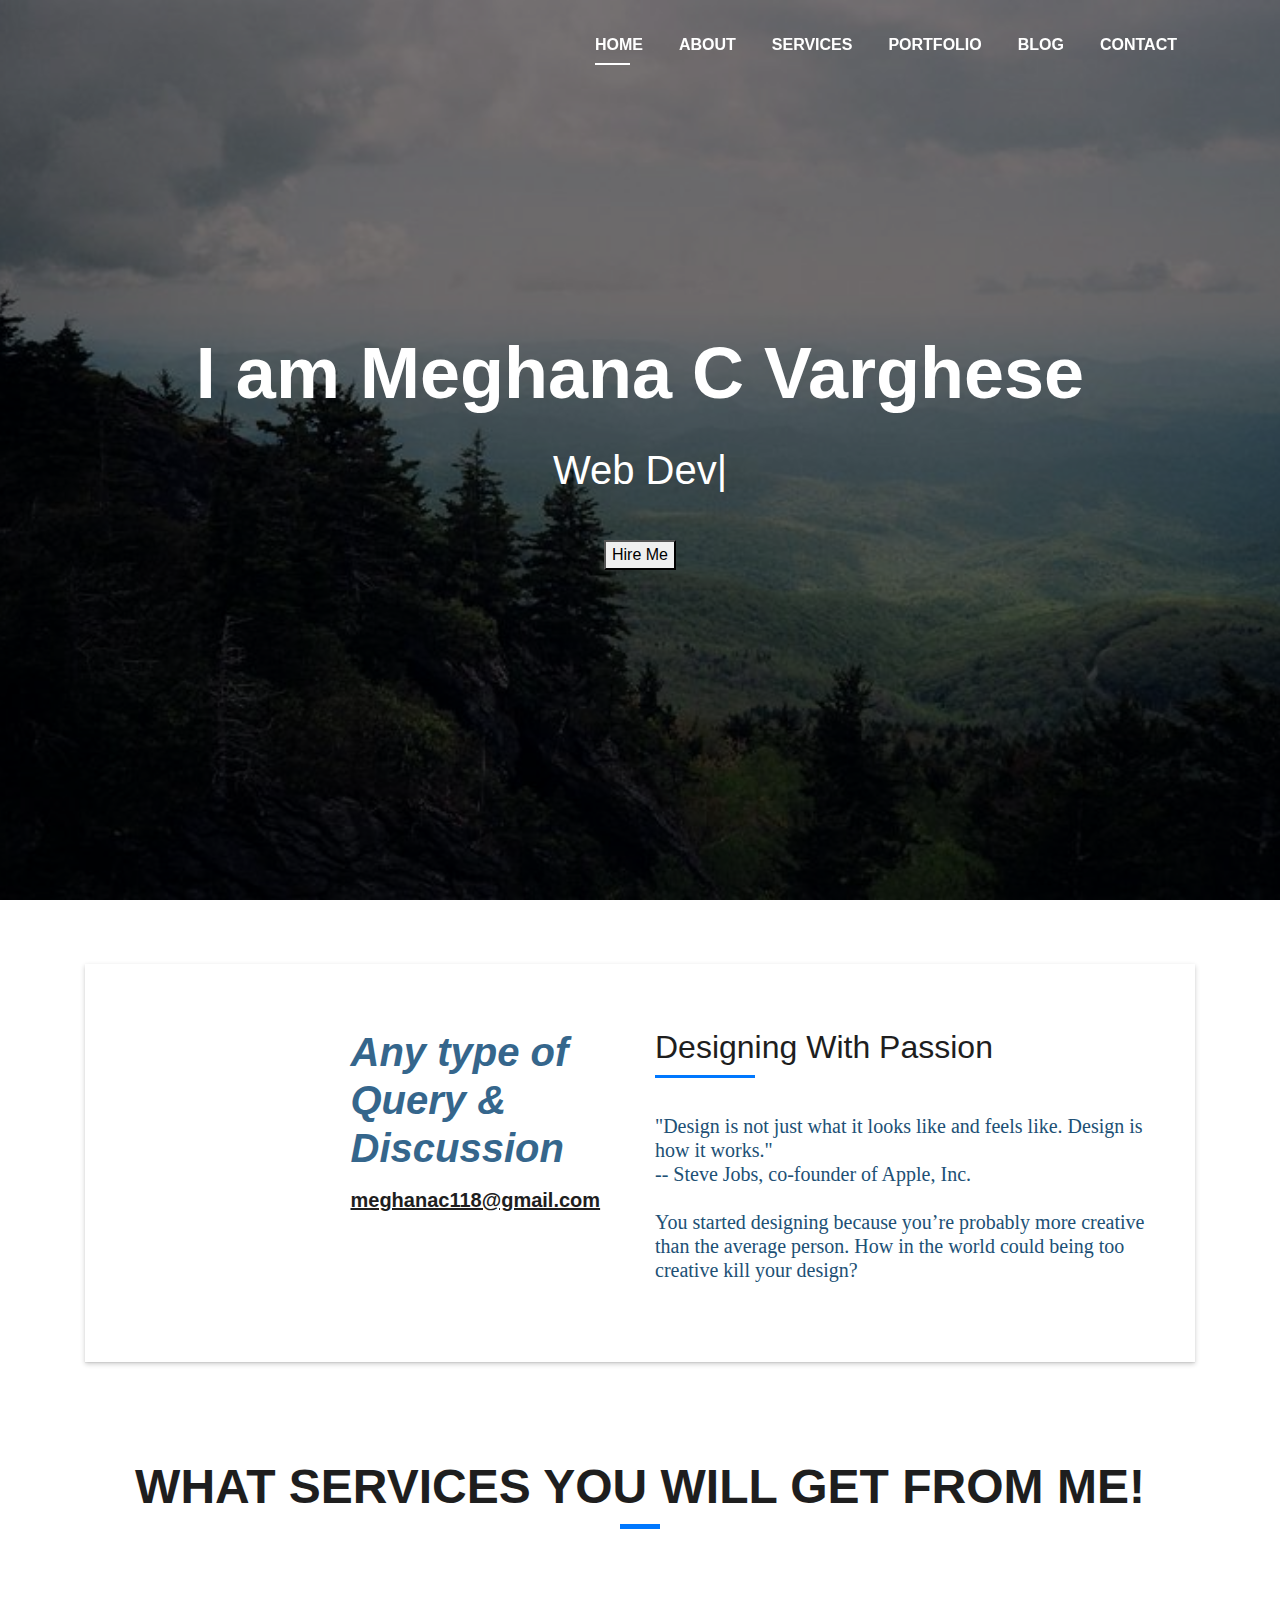
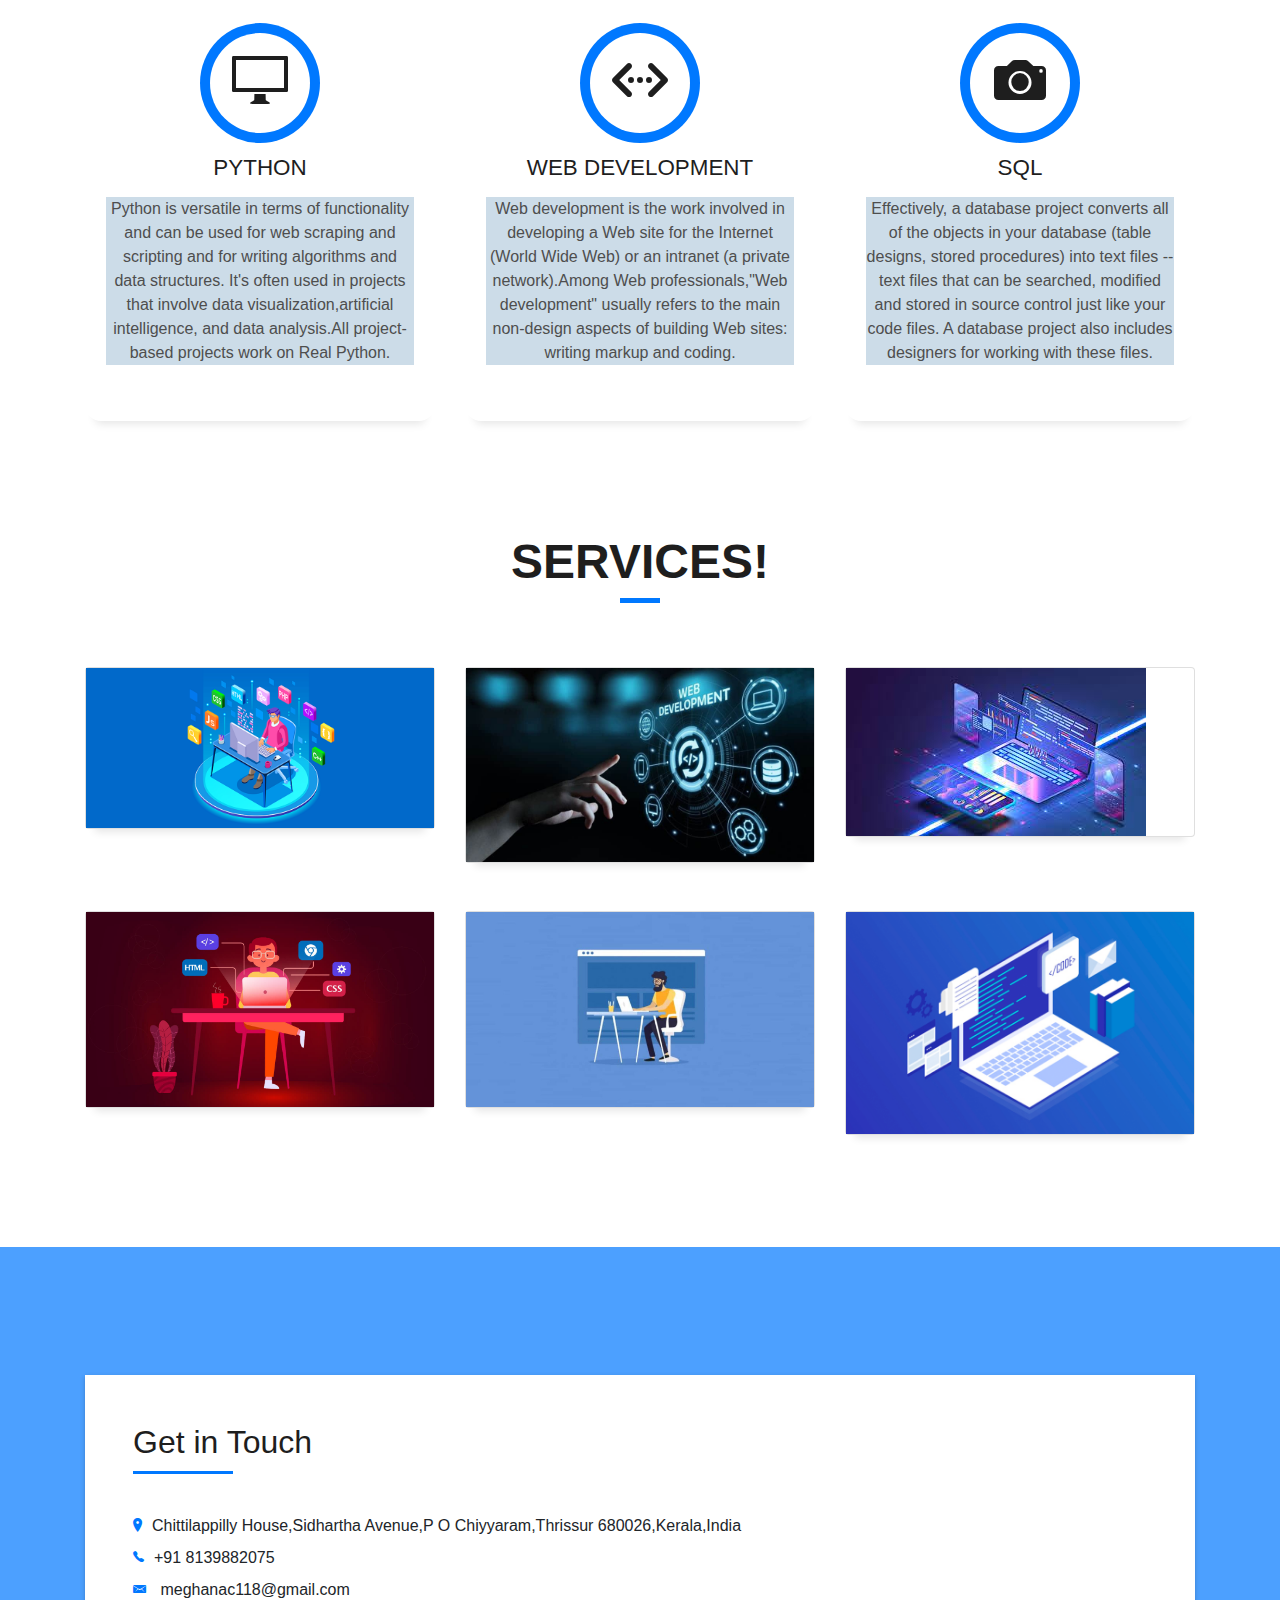
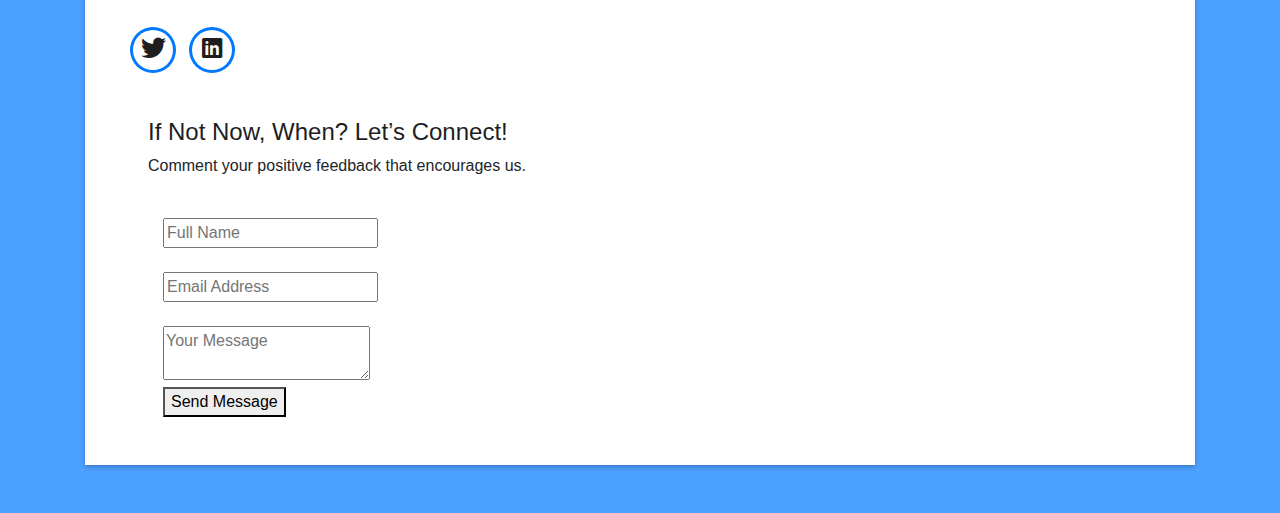
==== commit 2445115e: "Add files via upload" ====
--- a/docs/index.html
+++ b/docs/index.html
@@ -97,9 +97,7 @@
           
         </div>
         <div class="container">
-      <div class="vertical-center">
-       <br><button>Learn More</button>
-       </div>
+       <a href="https://www.linkedin.com/in/meghana-c-varghese-13a364199/">
        <div class="vertical-center">
        <br><button>Hire Me</button>
        </div>
@@ -122,7 +120,7 @@
                   <div class="row">
                     <div class="col-sm-6 col-md-5">
                       <div class="about-img">
-                        <img src="assets/img/certificates/image13.jpg" class="img-fluid rounded b-shadow-a" alt="">
+                        <img src="assets/img/image13.jpg" class="img-fluid rounded b-shadow-a" alt="">
                       </div>
                     </div>
                     <div class="col-sm-6 col-md-7">
